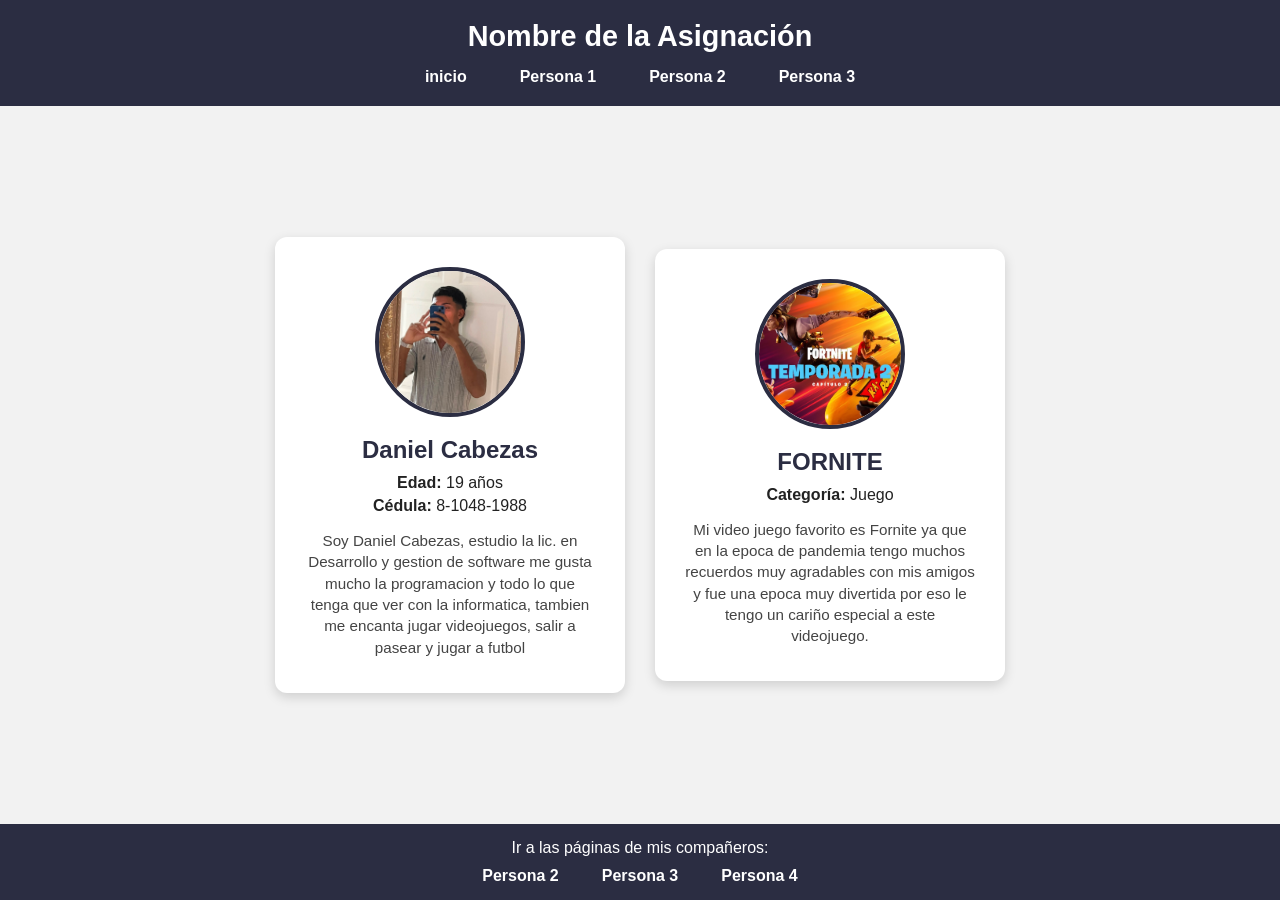
==== fronted/persona1.html @ 56755bc5 "Actualizacion completa de inicio, personas e imagenes" ====
<!DOCTYPE html>
<html lang="es">
<head>
  <meta charset="UTF-8">
  <meta name="viewport" content="width=device-width, initial-scale=1.0">
  <title>Persona 1 - Asignación</title>
  <link rel="stylesheet" href="style.css">
</head>
<body>

  <header>
    <h1>Nombre de la Asignación</h1>
    <nav>
      <ul>
        <li><a href="index.html">inicio</a></li>
        <li><a href="persona1.html">Persona 1</a></li>
        <li><a href="persona2.html">Persona 2</a></li>
        <li><a href="persona3.html">Persona 3</a></li>
        
      </ul>
    </nav>
  </header>

  <main>
    <div class="card">
      <img src="../imagenes/Daniel.jpeg" alt="Foto de Persona 2">
      <h2>Daniel Cabezas</h2>
      <p><strong>Edad:</strong> 19 años</p>
      <p><strong>Cédula:</strong> 8-1048-1988</p>
      <p class="bio">
        Soy Daniel Cabezas, estudio la lic. en Desarrollo y gestion de software 
        me gusta mucho la programacion y todo lo que tenga que ver con la informatica,
        tambien me encanta jugar videojuegos, salir a pasear y jugar a futbol 
      </p>
    </div>

    <div class="card">
    <img src="../imagenes/fornite.jpg" alt="Imagen de mi película/juego">
    <h2>FORNITE</h2>
    <p><strong>Categoría:</strong> Juego </p>
    <p class="bio">
        Mi video juego favorito es Fornite ya que en la epoca de pandemia tengo muchos recuerdos 
        muy agradables con mis amigos y fue una epoca muy divertida por eso le tengo un cariño especial 
        a este videojuego.
    </p>
</div>
  </main>

  <footer>
    <p>Ir a las páginas de mis compañeros:</p>
    <nav>
      <ul>
        <li><a href="persona2.html">Persona 2</a></li>
        <li><a href="persona3.html">Persona 3</a></li>
        <li><a href="persona4.html">Persona 4</a></li>
      </ul>
    </nav>
  </footer>

</body>
</html>
---- fronted/style.css ----
* {
  margin: 0;
  padding: 0;
  box-sizing: border-box;
  font-family: Arial, Helvetica, sans-serif;
}

body {
  background-color: #f2f2f2;
  color: #222;
  display: flex;
  flex-direction: column;
  min-height: 100vh;
}

/* HEADER */
header {
  background-color: #2b2d42;
  color: #fff;
  padding: 20px;
  text-align: center;
}

header h1 {
  margin-bottom: 15px;
  font-size: 1.8rem;
}

nav ul {
  list-style: none;
  display: flex;
  justify-content: center;
  gap: 25px;
  flex-wrap: wrap;
}

nav ul li a {
  color: #fff;
  text-decoration: none;
  font-weight: bold;
  padding: 8px 14px;
  border-radius: 6px;
  transition: background-color 0.3s ease, color 0.3s ease;
}

/* Efecto hover pedido en el nav */
nav ul li a:hover {
  background-color: #ef233c;
  color: #fff;
}

/* MAIN / CARD */
main {
  flex: 1;
  display: flex;
  justify-content: center;
  align-items: center;
  padding: 40px 20px;
  gap: 30px;
}

.card {
  background-color: #fff;
  border-radius: 12px;
  box-shadow: 0 4px 12px rgba(0, 0, 0, 0.15);
  padding: 30px;
  max-width: 350px;
  text-align: center;
  transition: transform 0.3s ease;
}

.card:hover {
  transform: translateY(-5px);
}

.card img {
  width: 150px;
  height: 150px;
  object-fit: cover;
  border-radius: 50%;
  border: 4px solid #2b2d42;
  margin-bottom: 15px;
}

.card h2 {
  margin-bottom: 10px;
  color: #2b2d42;
}

.card p {
  margin: 5px 0;
}

.card .bio {
  margin-top: 15px;
  font-size: 0.95rem;
  color: #444;
  line-height: 1.4;
}

/* FOOTER */
footer {
  background-color: #2b2d42;
  color: #fff;
  text-align: center;
  padding: 15px;
}

footer p {
  margin-bottom: 10px;
}

footer nav ul {
  gap: 15px;
}

footer nav ul li a:hover {
  background-color: #ef233c;
}
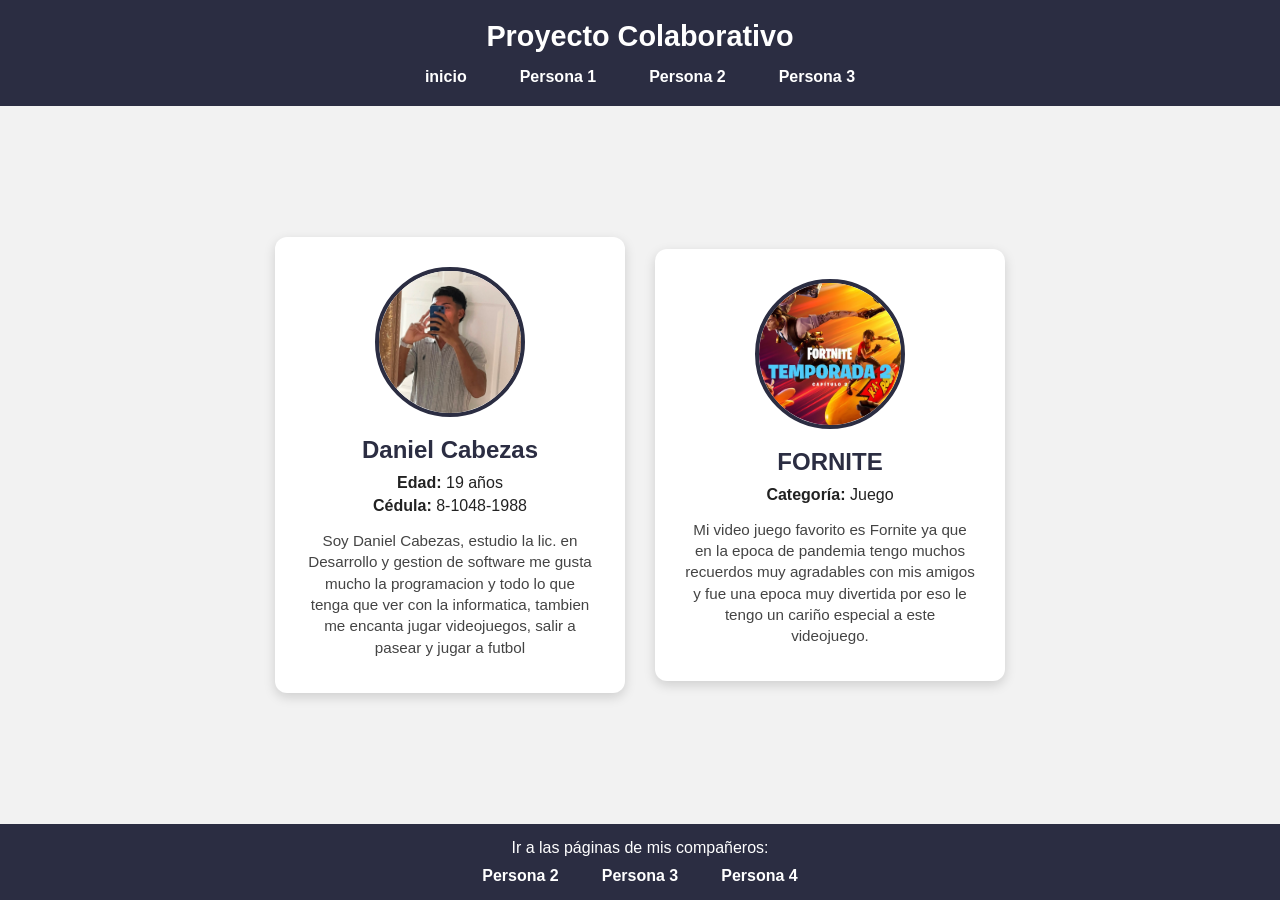
==== commit 28fbf611: "Actualizacion completa de inicio, personas e imagenes" ====
--- a/fronted/persona1.html
+++ b/fronted/persona1.html
@@ -9,7 +9,7 @@
 <body>
 
   <header>
-    <h1>Nombre de la Asignación</h1>
+    <h1>Proyecto Colaborativo</h1>
     <nav>
       <ul>
         <li><a href="index.html">inicio</a></li>
